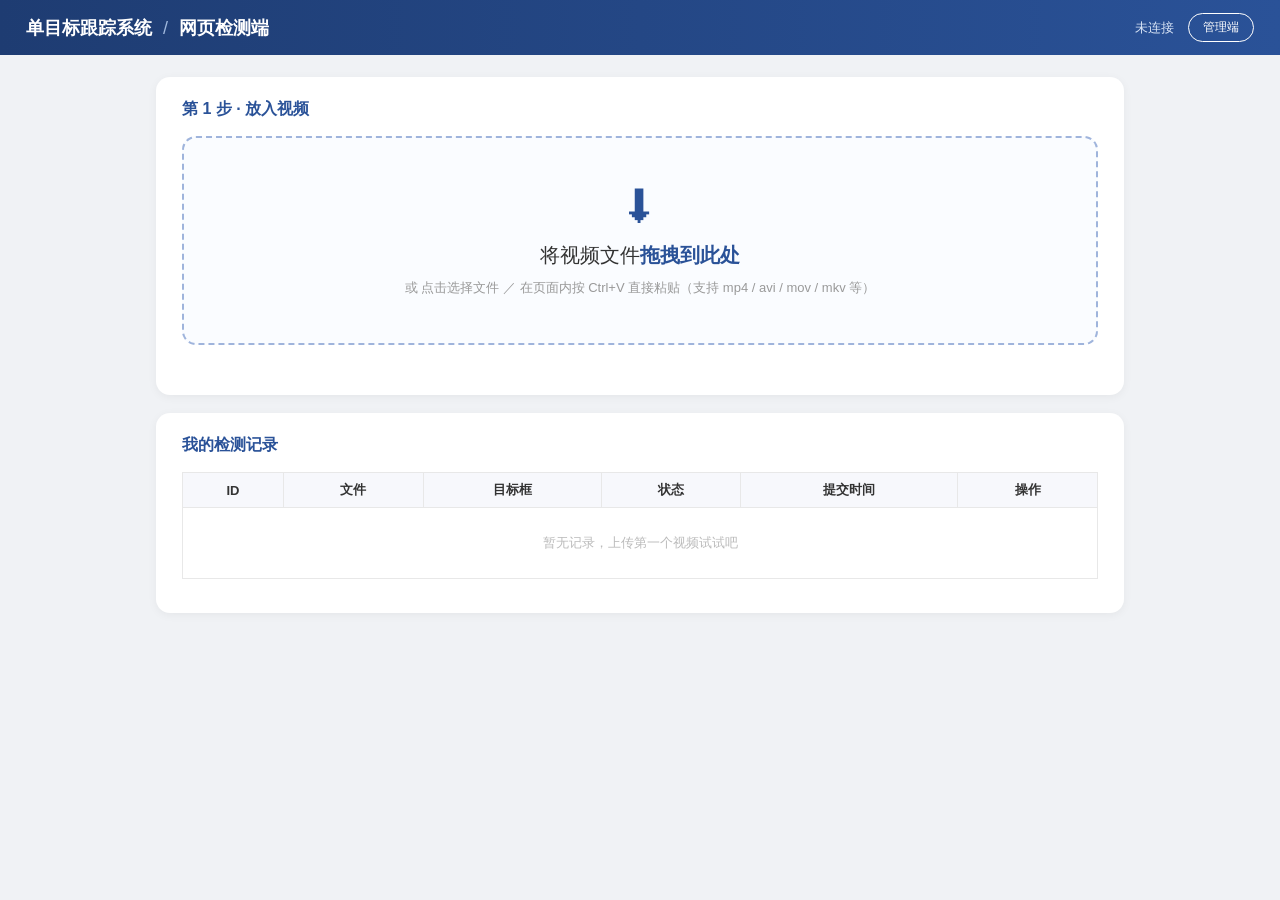
==== 01-代码/server/src/main/resources/static/track.html @ 6a18951c "综合实践III 单目标跟踪系统：网页检测端+小程序+Web管理端+OpenCV视觉服务（H2内嵌库，双击即用）" ====
<!DOCTYPE html>
<!--
 * track.html —— 综合实践III《单目标跟踪系统》网页检测端
 * 作者：【姓名】  学号：【学号】  创建时间：2026-07
 * 功能描述：
 *   1) 将视频【拖拽】到页面、点击选择、或直接 Ctrl+V 粘贴，即可发起检测；
 *   2) 可提取视频首帧在画布上【框选目标】或使用自动中央目标；
 *   3) 服务端完成跟踪后自动展示结果视频与统计（丢失/恢复/FPS 等）；
 *   4) 底部展示本人历史任务记录，可点击回看。
 *   5) 附带 ?demo=1 参数：自动展示最近一条成功结果，便于演示与截图。
 * 访问：http://localhost:8080/track.html
-->
<html lang="zh-CN">
<head>
  <meta charset="UTF-8">
  <meta name="viewport" content="width=device-width, initial-scale=1.0">
  <title>单目标跟踪系统 - 网页检测端</title>
  <link rel="stylesheet" href="css/track.css">
</head>
<body>

<header class="topbar">
  <div class="brand"><a href="index.html">单目标跟踪系统</a> <span class="slash">/</span> 网页检测端</div>
  <div class="userbox">
    <span id="who">连接中…</span>
    <a class="btn-mini" href="admin.html">管理端</a>
  </div>
</header>

<main class="main">
  <!-- 1. 上传区 -->
  <section id="secUpload" class="card">
    <div class="step">第 1 步 · 放入视频</div>
    <div id="drop" class="drop" tabindex="0">
      <div class="drop-icon">⬇</div>
      <div class="drop-main">将视频文件<b>拖拽到此处</b></div>
      <div class="drop-sub">或 点击选择文件 ／ 在页面内按 Ctrl+V 直接粘贴（支持 mp4 / avi / mov / mkv 等）</div>
      <input id="fileInput" type="file" accept="video/*" hidden>
    </div>

    <!-- 选择后的预览与框选 -->
    <div id="previewBox" class="hidden">
      <div class="step">第 2 步 · 预览并指定目标（可跳过，默认自动取画面中央）</div>
      <div class="preview-flex">
        <video id="srcVideo" controls muted></video>
        <div class="box-tools">
          <button id="extractBtn" class="btn primary">提取首帧 · 画框选目标</button>
          <div id="canvasWrap" class="hidden">
            <canvas id="boxCanvas"></canvas>
            <div class="hint">在画面上按住鼠标左键拖拽，框住要跟踪的目标</div>
          </div>
          <div id="bboxInfo" class="hidden bbox-info"></div>
          <button id="resetBox" class="btn hidden">清除框选（使用自动目标）</button>
        </div>
      </div>
    </div>

    <button id="submitBtn" class="btn primary big hidden">开始检测</button>
    <div id="uploadMsg" class="msg"></div>
  </section>

  <!-- 2. 处理进度 -->
  <section id="secProgress" class="card hidden">
    <div class="step">正在处理 · 任务 #<span id="taskNo">-</span></div>
    <div class="progress-bar"><div class="progress-inner" id="progressInner"></div></div>
    <div id="progressText" class="progress-text">已提交，服务器视觉模块正在执行单目标跟踪…</div>
  </section>

  <!-- 3. 结果区 -->
  <section id="secResult" class="card hidden">
    <div class="step">检测结果 · 任务 #<span id="resTaskNo">-</span>
      <span id="resBadge" class="badge">SUCCESS</span></div>
    <video id="resVideo" controls class="res-video"></video>
    <div id="statsGrid" class="stats-grid"></div>
    <div id="resError" class="err hidden"></div>
    <div class="result-tip">绿框=跟踪中；红框/SEARCHING=目标遮挡丢失后搜索；系统会自动找回并继续跟踪。</div>
  </section>

  <!-- 4. 历史记录 -->
  <section class="card">
    <div class="step">我的检测记录</div>
    <table class="grid">
      <thead><tr><th>ID</th><th>文件</th><th>目标框</th><th>状态</th><th>提交时间</th><th>操作</th></tr></thead>
      <tbody id="hisRows"><tr><td colspan="6" class="empty">暂无记录，上传第一个视频试试吧</td></tr></tbody>
    </table>
    <div class="his-more" id="hisMore"></div>
  </section>
</main>

<script src="js/track.js"></script>
</body>
</html>
---- 01-代码/server/src/main/resources/static/css/track.css ----
/* track.css —— 综合实践III《单目标跟踪系统》网页检测端样式
 * 作者：【姓名】  学号：【学号】  创建时间：2026-07
 */
* { margin: 0; padding: 0; box-sizing: border-box; }
body {
  font-family: "Microsoft YaHei", "PingFang SC", sans-serif;
  background: #f0f2f5; color: #333; font-size: 14px;
}
a { text-decoration: none; }
.hidden { display: none !important; }

.topbar {
  display: flex; justify-content: space-between; align-items: center;
  background: linear-gradient(90deg, #1e3c72, #2a5298); color: #fff;
  padding: 13px 26px;
}
.topbar .brand { font-size: 18px; font-weight: bold; }
.topbar .brand a { color: #fff; }
.topbar .brand .slash { color: #9fb8dd; margin: 0 6px; font-weight: normal; }
.userbox { display: flex; align-items: center; gap: 14px; font-size: 13px; color: #d7e3f5; }
.btn-mini {
  padding: 5px 14px; border: 1px solid #fff; color: #fff; border-radius: 999px;
  font-size: 12px;
}
.btn-mini:hover { background: rgba(255,255,255,.15); }

.main { max-width: 1000px; margin: 22px auto 60px; padding: 0 16px; }
.card {
  background: #fff; border-radius: 14px; padding: 22px 26px; margin-bottom: 18px;
  box-shadow: 0 2px 10px rgba(0,0,0,.05);
}
.step { font-weight: bold; font-size: 16px; color: #2a5298; margin-bottom: 16px; }

/* ---------- 拖拽区 ---------- */
.drop {
  border: 2.5px dashed #9fb4dc; border-radius: 14px; padding: 46px 20px;
  text-align: center; cursor: pointer; transition: all .2s; background: #fafcff;
}
.drop:hover, .drop.over { border-color: #2a5298; background: #eef3fb; }
.drop-icon { font-size: 46px; color: #2a5298; line-height: 1; }
.drop-main { font-size: 20px; margin-top: 12px; color: #333; }
.drop-main b { color: #2a5298; }
.drop-sub { color: #999; font-size: 13px; margin-top: 10px; }

/* ---------- 预览与框选 ---------- */
.preview-flex { display: flex; gap: 20px; flex-wrap: wrap; }
.preview-flex video { width: 520px; max-width: 100%; border-radius: 10px; background: #000; }
.box-tools { flex: 1; min-width: 260px; }
#canvasWrap canvas {
  border: 1px solid #d5ddeb; border-radius: 8px; cursor: crosshair;
  display: block; max-width: 100%;
}
.hint { color: #999; font-size: 12px; margin-top: 8px; }
.bbox-info {
  background: #f7f8fc; border-radius: 8px; padding: 10px 14px; margin-top: 10px;
  font-size: 13px; color: #2a5298; font-weight: bold;
}

/* ---------- 按钮 ---------- */
.btn {
  padding: 10px 22px; border: 1px solid #2a5298; background: #fff; color: #2a5298;
  border-radius: 8px; cursor: pointer; font-size: 15px; transition: all .2s;
}
.btn:hover { background: #eef3fb; }
.btn.primary { background: #2a5298; color: #fff; }
.btn.primary:hover { background: #1e3c72; }
.btn.big { display: block; width: 100%; margin-top: 18px; padding: 14px; font-size: 17px; }
.btn[disabled] { opacity: .55; cursor: not-allowed; }
.msg { color: #e74c3c; min-height: 18px; margin-top: 10px; font-size: 13px; }

/* ---------- 进度 ---------- */
.progress-bar {
  height: 14px; border-radius: 8px; background: #e8ecf5; overflow: hidden;
}
.progress-inner {
  height: 100%; width: 8%; border-radius: 8px;
  background: linear-gradient(90deg, #2a5298, #6f9bd8);
  animation: run 1.6s infinite ease-in-out;
}
@keyframes run {
  0% { margin-left: -10%; }
  100% { margin-left: 100%; }
}
.progress-text { color: #888; font-size: 13px; margin-top: 12px; text-align: center; }

/* ---------- 结果 ---------- */
.res-video { width: 100%; max-height: 70vh; border-radius: 10px; background: #000; }
.badge {
  display: inline-block; margin-left: 8px; padding: 3px 14px; border-radius: 999px;
  color: #fff; font-size: 12px; vertical-align: 2px;
}
.badge.SUCCESS { background: #27ae60; }
.badge.FAILED { background: #e74c3c; }
.badge.PROCESSING { background: #f39c12; }
.stats-grid {
  display: flex; gap: 12px; flex-wrap: wrap; margin-top: 16px;
}
.stat-chip {
  flex: 1; min-width: 110px; background: #f7f8fc; border-radius: 10px;
  padding: 12px; text-align: center;
}
.stat-chip .v { font-size: 22px; font-weight: bold; color: #2a5298; }
.stat-chip .k { color: #999; font-size: 12px; margin-top: 4px; }
.result-tip { margin-top: 14px; color: #999; font-size: 12px; }
.err { color: #e74c3c; margin-top: 14px; font-weight: bold; }

/* ---------- 历史 ---------- */
.grid { width: 100%; border-collapse: collapse; margin-top: 6px; }
.grid th, .grid td {
  border: 1px solid #e8e8e8; padding: 8px 10px; text-align: center; font-size: 13px;
}
.grid th { background: #f7f8fc; }
.grid tr:hover td { background: #fafbff; cursor: pointer; }
.empty { color: #bbb; padding: 26px 0 !important; }
.his-more { text-align: center; color: #999; font-size: 12px; margin-top: 12px; }
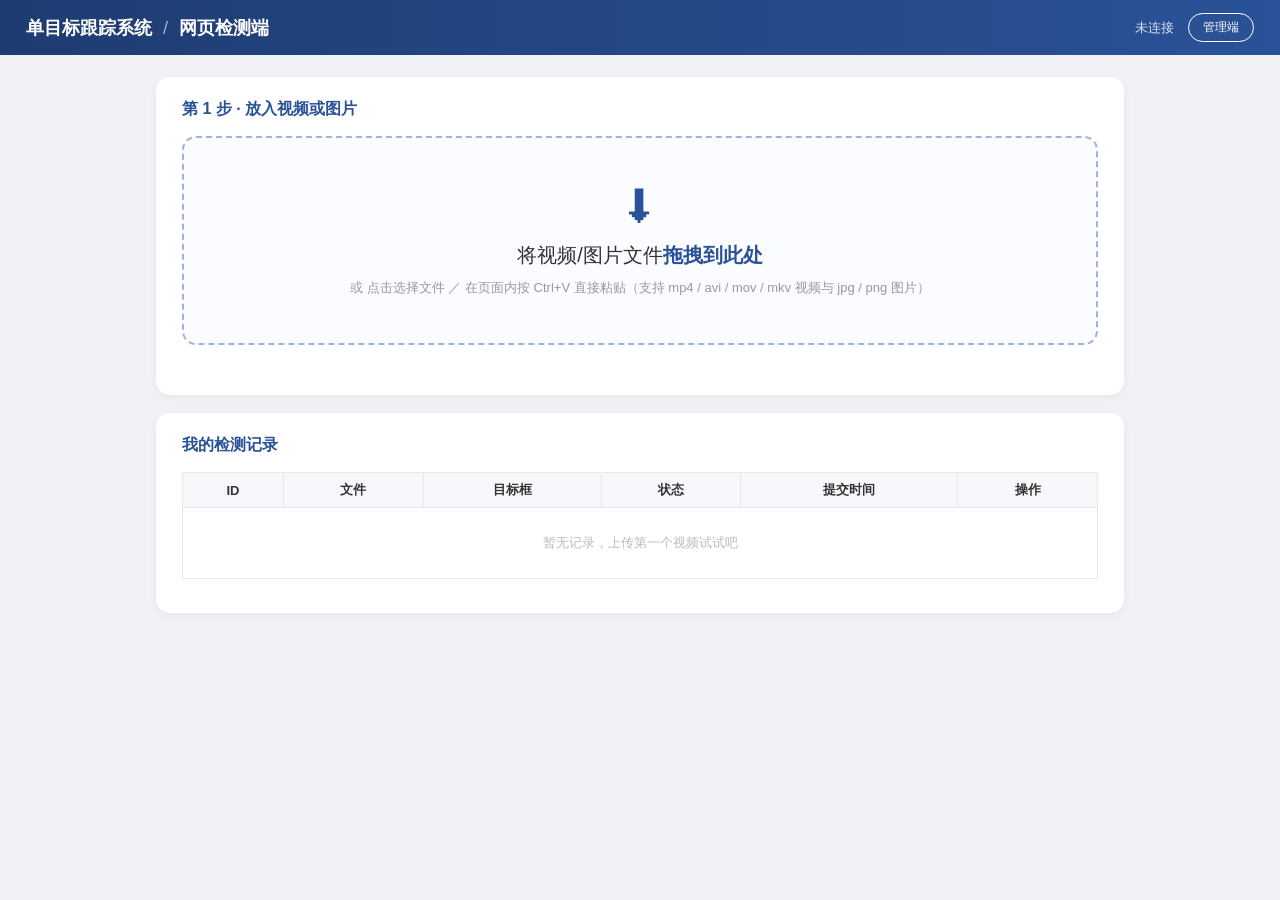
==== commit d9567800: "fix: 对照任务书与报告做合规核查，修复越权/防抖失效等缺陷并支持图片素材 依据《综合实践III任务书》与课程设计报告逐项核对，修正文档与代码不一致处：  视觉模块（vision） - 修复丢失确认" ====
--- a/01-代码/server/src/main/resources/static/track.html
+++ b/01-代码/server/src/main/resources/static/track.html
@@ -3,9 +3,9 @@
  * track.html —— 综合实践III《单目标跟踪系统》网页检测端
  * 作者：【姓名】  学号：【学号】  创建时间：2026-07
  * 功能描述：
- *   1) 将视频【拖拽】到页面、点击选择、或直接 Ctrl+V 粘贴，即可发起检测；
- *   2) 可提取视频首帧在画布上【框选目标】或使用自动中央目标；
- *   3) 服务端完成跟踪后自动展示结果视频与统计（丢失/恢复/FPS 等）；
+ *   1) 将视频/图片【拖拽】到页面、点击选择、或直接 Ctrl+V 粘贴，即可发起检测；
+ *   2) 可提取视频首帧在画布上【框选目标】，或用自动识别目标（图片直接框选）；
+ *   3) 服务端完成跟踪后自动展示结果（视频/图片）与统计（丢失/恢复/FPS 等）；
  *   4) 底部展示本人历史任务记录，可点击回看。
  *   5) 附带 ?demo=1 参数：自动展示最近一条成功结果，便于演示与截图。
  * 访问：http://localhost:8080/track.html
@@ -30,19 +30,20 @@
 <main class="main">
   <!-- 1. 上传区 -->
   <section id="secUpload" class="card">
-    <div class="step">第 1 步 · 放入视频</div>
+    <div class="step">第 1 步 · 放入视频或图片</div>
     <div id="drop" class="drop" tabindex="0">
       <div class="drop-icon">⬇</div>
-      <div class="drop-main">将视频文件<b>拖拽到此处</b></div>
-      <div class="drop-sub">或 点击选择文件 ／ 在页面内按 Ctrl+V 直接粘贴（支持 mp4 / avi / mov / mkv 等）</div>
-      <input id="fileInput" type="file" accept="video/*" hidden>
+      <div class="drop-main">将视频/图片文件<b>拖拽到此处</b></div>
+      <div class="drop-sub">或 点击选择文件 ／ 在页面内按 Ctrl+V 直接粘贴（支持 mp4 / avi / mov / mkv 视频与 jpg / png 图片）</div>
+      <input id="fileInput" type="file" accept="video/*,image/*" hidden>
     </div>
 
     <!-- 选择后的预览与框选 -->
     <div id="previewBox" class="hidden">
-      <div class="step">第 2 步 · 预览并指定目标（可跳过，默认自动取画面中央）</div>
+      <div class="step">第 2 步 · 预览并指定目标（可跳过：视频自动识别运动目标，图片默认画面中央）</div>
       <div class="preview-flex">
         <video id="srcVideo" controls muted></video>
+        <img id="srcImage" class="hidden" alt="待处理图片">
         <div class="box-tools">
           <button id="extractBtn" class="btn primary">提取首帧 · 画框选目标</button>
           <div id="canvasWrap" class="hidden">
@@ -71,9 +72,10 @@
     <div class="step">检测结果 · 任务 #<span id="resTaskNo">-</span>
       <span id="resBadge" class="badge">SUCCESS</span></div>
     <video id="resVideo" controls class="res-video"></video>
+    <img id="resImage" class="hidden res-video" alt="检测结果图片">
     <div id="statsGrid" class="stats-grid"></div>
     <div id="resError" class="err hidden"></div>
-    <div class="result-tip">绿框=跟踪中；红框/SEARCHING=目标遮挡丢失后搜索；系统会自动找回并继续跟踪。</div>
+    <div class="result-tip">绿框=跟踪中；红框/SEARCHING=目标遮挡丢失后搜索；系统会自动找回并继续跟踪。图片素材输出标注了目标框的结果图片。</div>
   </section>
 
   <!-- 4. 历史记录 -->
--- a/01-代码/server/src/main/resources/static/css/track.css
+++ b/01-代码/server/src/main/resources/static/css/track.css
@@ -44,7 +44,11 @@
 
 /* ---------- 预览与框选 ---------- */
 .preview-flex { display: flex; gap: 20px; flex-wrap: wrap; }
-.preview-flex video { width: 520px; max-width: 100%; border-radius: 10px; background: #000; }
+.preview-flex video,
+.preview-flex img#srcImage {
+  width: 520px; max-width: 100%; border-radius: 10px; background: #000;
+  border: 1px solid #d5ddeb;
+}
 .box-tools { flex: 1; min-width: 260px; }
 #canvasWrap canvas {
   border: 1px solid #d5ddeb; border-radius: 8px; cursor: crosshair;
